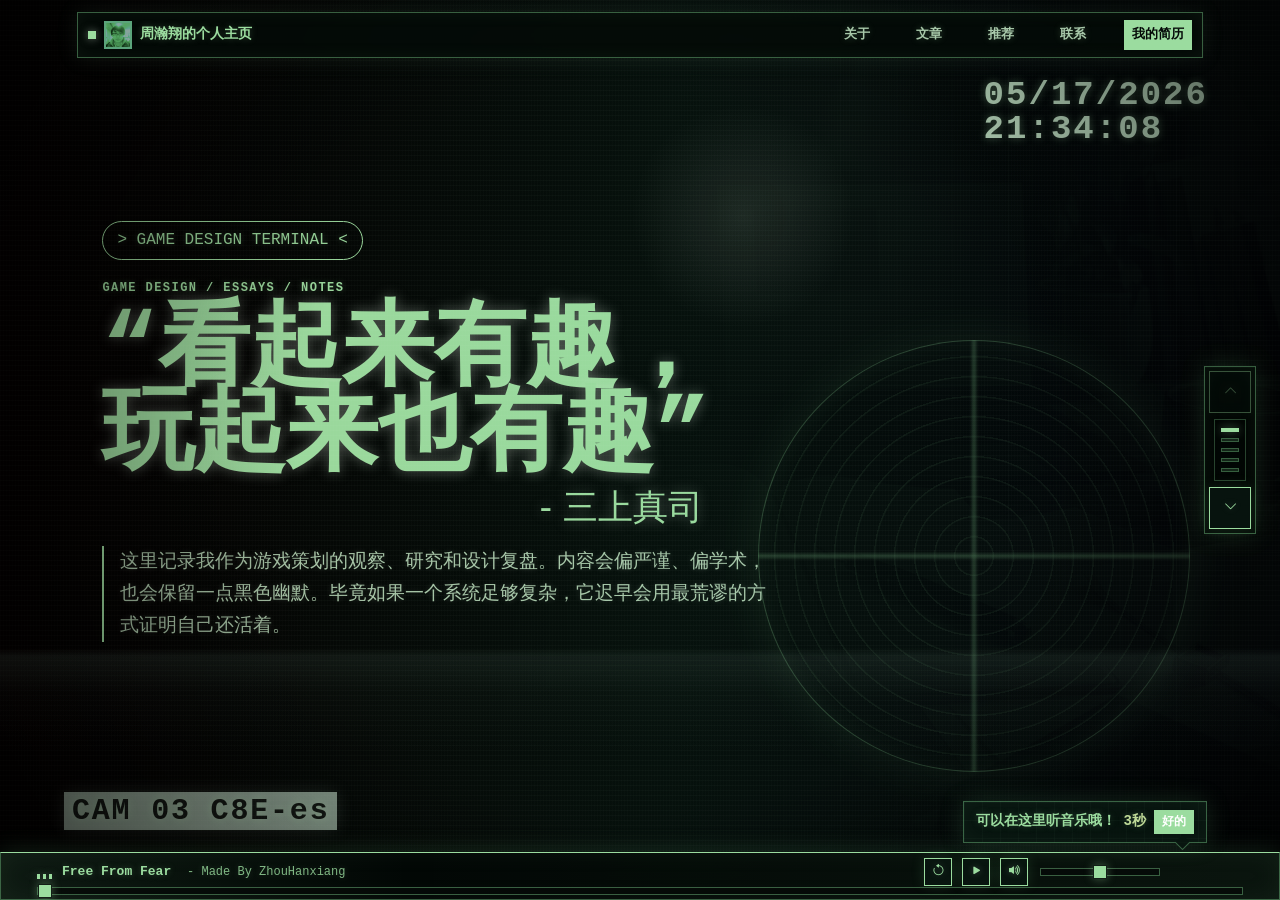
==== index.html @ 43363710 "me" ====
<!DOCTYPE html>
<html lang="zh-CN">
  <head>
    <meta charset="UTF-8" />
    <meta name="viewport" content="width=device-width, initial-scale=1.0" />
    <title>周瀚翔的个人主页</title>
    <meta
      name="description"
      content="周瀚翔的个人主页：游戏策划、游戏研究、设计笔记与文章归档。"
    />
    <link
      rel="icon"
      type="image/svg+xml"
      href="https://cdn.jsdelivr.net/npm/bootstrap-icons@1.11.3/icons/controller.svg"
    />
    <link
      rel="stylesheet"
      href="https://cdn.jsdelivr.net/npm/bootstrap-icons@1.11.3/font/bootstrap-icons.css"
    />
    <link rel="stylesheet" href="styles.css" />
  </head>
  <body>
    <div class="startup-screen" aria-hidden="true">
      <div class="startup-mark">
        <span>周瀚翔</span>
        <strong>Game Design / Essays / Notes</strong>
      </div>
    </div>

    <header class="site-header">
      <a class="brand" href="#top" aria-label="回到首页">
        <img class="brand-avatar" src="assets/myIcon.jpg" alt="周瀚翔头像占位图" />
        <span>周瀚翔的个人主页</span>
      </a>
      <nav class="nav-links" aria-label="主导航">
        <a href="#about">关于</a>
        <a href="#articles">文章</a>
        <a href="#links">推荐</a>
        <a href="#contact">联系</a>
        <a class="resume-link" href="resume.html">我的简历</a>
      </nav>
    </header>

    <main id="top">
      <section class="hero page-section is-active" aria-labelledby="hero-title" data-page-title="首页">
        <img
          class="hero-image"
          src="assets/hero-writing-desk.png"
          alt="一张摆放着笔记本、电脑、纸张和钢笔的写作书桌"
        />
        <div class="hero-overlay"></div>
        <div class="hero-content">
          <p class="eyebrow">Game Design / Essays / Notes</p>
          <h1 id="hero-title" class="hero-quote">
            <span>“看起来有趣，</span>
            <span>玩起来也有趣”</span>
            <span class="quote-author">- 三上真司</span>
          </h1>
          <p class="hero-copy">
            这里记录我作为游戏策划的观察、研究和设计复盘。内容会偏严谨、偏学术，
            也会保留一点黑色幽默。毕竟如果一个系统足够复杂，它迟早会用最荒谬的方式证明自己还活着。
          </p>
        </div>
      </section>

      <section class="about-section page-section" id="about" data-page-title="关于">
        <div class="about-copy">
          <p class="eyebrow">About</p>
          <h2>我的简介</h2>
          <p class="about-text">
            <i class="bi bi-map" aria-hidden="true"></i>
            我是一名专注箱庭与开放世界的关卡策划、玩法策划，长期关注空间结构、
            探索节奏、战斗遭遇和玩家行为之间的关系。我也擅长虚幻引擎中的蓝图编程、
            虚幻引擎工具开发，喜欢把设计想法尽快做成能跑、能测、最好还能及时暴露问题的原型。
          </p>
          <p class="about-text">
            <i class="bi bi-controller" aria-hidden="true"></i>
            我喜欢各类 3A 游戏，比如《生化危机》《辐射》《毁灭战士》《古墓丽影》等。
            它们分别以不同方式提醒我：一个好关卡既要经得起理性拆解，也要允许玩家在其中犯错、
            迷路、回头，然后突然意识到设计者早就在角落里等着他。
          </p>
        </div>
      </section>

      <section class="section-shell page-section" id="articles" data-page-title="文章">
        <div class="section-heading split">
          <div>
            <p class="eyebrow">Articles</p>
            <h2>文章</h2>
          </div>
        </div>

        <div class="article-grid" aria-live="polite">
          <p class="article-empty">正在读取 md 文件夹里的文章...</p>
        </div>
        <button class="show-more-articles" type="button" hidden>查看更多文章</button>

      </section>

      <section class="section-shell link-section page-section" id="links" data-page-title="推荐">
        <div class="section-heading">
          <p class="eyebrow">Curated</p>
          <h2>推荐文章与视频</h2>
        </div>
        <div class="resource-list">
          <a class="resource-row" href="#" target="_blank" rel="noopener noreferrer">
            <span class="resource-type">文章</span>
            <strong>这里放一篇值得反复阅读的设计文章</strong>
            <span>可以写一句你推荐它的原因，比如它如何解释关卡、系统或玩家行为。</span>
          </a>
          <a class="resource-row" href="#" target="_blank" rel="noopener noreferrer">
            <span class="resource-type">视频</span>
            <strong>这里放一个优秀的游戏设计视频</strong>
            <span>适合收集 GDC 演讲、开发者访谈、设计拆解或你觉得有启发的内容。</span>
          </a>
          <a class="resource-row" href="#" target="_blank" rel="noopener noreferrer">
            <span class="resource-type">资料</span>
            <strong>这里放一份工具、文档或研究资料</strong>
            <span>可以是虚幻引擎、关卡编辑、开放世界设计等方向的长期参考。</span>
          </a>
          <a class="resource-row" href="#" target="_blank" rel="noopener noreferrer">
            <span class="resource-type">文章</span>
            <strong>开放世界探索节奏案例</strong>
            <span>用于记录你觉得值得学习的开放世界、箱庭或区域设计拆解。</span>
          </a>
          <a class="resource-row" href="#" target="_blank" rel="noopener noreferrer">
            <span class="resource-type">视频</span>
            <strong>关卡遭遇设计参考</strong>
            <span>可以放战斗空间、敌人配置、路线引导等方向的视频资料。</span>
          </a>
          <a class="resource-row is-extra" href="#" target="_blank" rel="noopener noreferrer">
            <span class="resource-type">资料</span>
            <strong>虚幻引擎工具开发参考</strong>
            <span>适合放蓝图、编辑器工具、自动化流程相关的长期收藏。</span>
          </a>
        </div>
        <button class="show-more-resources" type="button">查看更多</button>
      </section>

      <section class="subscribe-section page-section" id="contact" data-page-title="联系">
        <div>
          <p class="eyebrow">Contact</p>
          <h2>联系方式</h2>
          <p>如果你想交流游戏策划、项目合作或文章里的某个问题，可以通过下面的方式联系我。</p>
        </div>
        <div class="contact-list" aria-label="联系方式">

          <div class="contact-item">
            <i class="bi bi-envelope" aria-hidden="true"></i>
            <span>邮箱</span>
            <strong>13241261355@163.com</strong>
            <button class="copy-button" type="button" data-copy="13241261355@163.com">复制</button>
          </div>
          <div class="contact-item">
            <i class="bi bi-wechat" aria-hidden="true"></i>
            <span>微信</span>
            <strong>zhx941116</strong>
            <button class="copy-button" type="button" data-copy="zhx941116">复制</button>
          </div>
          <div class="contact-item">
            <i class="bi bi-phone" aria-hidden="true"></i>
            <span>手机号</span>
            <strong>+86 13126576323</strong>
            <button class="copy-button" type="button" data-copy="+86 13126576323">复制</button>
          </div>
        </div>
      </section>
    </main>

    <div class="page-controls" aria-label="页面切换">
      <button class="page-button page-prev" type="button" aria-label="上一页">
        <i class="bi bi-chevron-up" aria-hidden="true"></i>
      </button>
      <div class="page-dots" aria-label="当前页面"></div>
      <button class="page-button page-next" type="button" aria-label="下一页">
        <i class="bi bi-chevron-down" aria-hidden="true"></i>
      </button>
    </div>

    <footer class="site-footer">
      <span>版权所有 © 2026 周瀚翔. All rights reserved.</span>
      <a href="#top">回到顶部</a>
    </footer>

    <div class="music-player" aria-label="背景音乐播放器">
      <div class="music-tip is-hidden">
        <span>可以在这里听音乐哦！</span>
        <span class="music-tip-countdown">3秒</span>
        <button class="music-tip-button" type="button">好的</button>
      </div>
      <audio class="bg-audio" src="assets/Free From Fear.wav" loop preload="auto"></audio>
      <span class="equalizer" aria-hidden="true">
        <span></span>
        <span></span>
        <span></span>
      </span>
      <span class="song-title">
        Free From Fear <span class="song-credit"> - Made By ZhouHanxiang</span>
      </span>
      <input
        class="music-progress"
        type="range"
        min="0"
        max="100"
        value="0"
        step="0.1"
        aria-label="播放进度"
      />
      <button class="music-button restart-button" type="button" aria-label="重新开始">
        <i class="bi bi-arrow-counterclockwise" aria-hidden="true"></i>
      </button>
      <button class="music-button play-toggle" type="button" aria-label="播放音乐">
        <i class="bi bi-play-fill" aria-hidden="true"></i>
      </button>
      <button class="music-button volume-toggle" type="button" aria-label="静音">
        <i class="bi bi-volume-up-fill" aria-hidden="true"></i>
      </button>
      <input
        class="volume-slider"
        type="range"
        min="0"
        max="60"
        value="30"
        aria-label="音量"
      />
    </div>

    <script src="script.js"></script>
  </body>
</html>
---- styles.css ----
﻿@import url("https://cdn.jsdelivr.net/npm/bootstrap-icons@1.11.3/font/bootstrap-icons.min.css");

:root {
  --ink: #17211f;
  --muted: #66706b;
  --paper: #fbfaf6;
  --panel: #ffffff;
  --line: #d9ded7;
  --accent: #0f6b63;
  --accent-strong: #094a44;
  --gold: #b7791f;
  --rose: #a64d62;
  --shadow: 0 24px 70px rgba(26, 35, 31, 0.14);
}

* {
  box-sizing: border-box;
}

html {
  scroll-behavior: smooth;
  height: 100%;
  overflow: hidden;
  overscroll-behavior: none;
  scrollbar-width: none;
}

body {
  --map-shift: 0px;
  min-height: 100%;
  margin: 0;
  padding-bottom: 0;
  color: var(--ink);
  background:
    linear-gradient(rgba(251, 250, 246, 0.64), rgba(251, 250, 246, 0.72)),
    url("assets/medieval-world-map-bg.png"),
    var(--paper);
  background-attachment: fixed;
  background-size: cover;
  background-position: center calc(var(--map-shift) * -0.16);
  font-family: Inter, "Segoe UI", "PingFang SC", "Microsoft YaHei", system-ui, sans-serif;
  line-height: 1.7;
  overflow: hidden;
  overscroll-behavior: none;
  scrollbar-width: none;
}

html::-webkit-scrollbar,
body::-webkit-scrollbar {
  display: none;
}

a {
  color: inherit;
  text-decoration: none;
}

.startup-screen {
  position: fixed;
  inset: 0;
  z-index: 100;
  display: grid;
  place-items: center;
  color: #f8f4e8;
  background:
    radial-gradient(circle at 50% 42%, rgba(243, 196, 109, 0.24), transparent 34%),
    linear-gradient(135deg, #17211f 0%, #0f6b63 58%, #a64d62 100%);
  pointer-events: auto;
  animation: startupReveal 1800ms ease forwards;
}

.startup-screen.is-finished {
  display: none;
}

.startup-mark {
  display: grid;
  gap: 8px;
  text-align: center;
  transform: translateY(8px);
  animation: startupMark 1500ms ease forwards;
}

.startup-mark span {
  font-family: "Noto Serif SC", "Songti SC", "SimSun", serif;
  font-size: clamp(34px, 7vw, 76px);
  font-weight: 800;
  line-height: 1;
}

.startup-mark strong {
  color: rgba(248, 244, 232, 0.78);
  font-size: 12px;
  letter-spacing: 0.12em;
  text-transform: uppercase;
}

@keyframes startupReveal {
  0%,
  72% {
    opacity: 1;
  }

  100% {
    opacity: 0;
    visibility: hidden;
    pointer-events: none;
  }
}

@keyframes startupMark {
  0% {
    opacity: 0;
    transform: translateY(14px) scale(0.98);
  }

  45%,
  78% {
    opacity: 1;
    transform: translateY(0) scale(1);
  }

  100% {
    opacity: 0;
    transform: translateY(-6px) scale(1.01);
  }
}

.site-header {
  position: fixed;
  top: 0;
  right: 0;
  left: 0;
  z-index: 10;
  display: flex;
  align-items: center;
  justify-content: space-between;
  gap: 18px;
  padding: 6px clamp(18px, 4vw, 56px);
  background: rgba(251, 250, 246, 0.88);
  border-bottom: 1px solid rgba(217, 222, 215, 0.72);
  backdrop-filter: blur(18px);
}

main {
  position: relative;
  height: 100vh;
  height: 100svh;
  overflow: hidden;
}

.brand,
.nav-links,
.hero-actions,
.article-meta,
.input-row,
.site-footer {
  display: flex;
  align-items: center;
}

.brand {
  gap: 8px;
  font-weight: 800;
  letter-spacing: 0;
  font-size: 14px;
}

.brand-avatar {
  width: 28px;
  height: 28px;
  object-fit: cover;
  background: var(--ink);
  border-radius: 8px;
  border: 2px solid rgba(15, 107, 99, 0.18);
}

.nav-links {
  gap: clamp(14px, 3vw, 30px);
  color: var(--muted);
  font-size: 13px;
  font-weight: 600;
}

.nav-links a:hover {
  color: var(--accent);
}

.nav-links a.is-active {
  color: var(--accent-strong);
}

.nav-links .resume-link {
  color: var(--accent-strong);
  font-weight: 900;
}

.nav-links .resume-link:hover {
  color: var(--rose);
}

.hero {
  position: relative;
  display: grid;
  align-items: center;
  overflow: hidden;
}

.page-section {
  position: absolute;
  inset: 0;
  height: 100vh;
  height: 100svh;
  max-height: 100vh;
  max-height: 100svh;
  overflow: hidden;
  opacity: 0;
  pointer-events: none;
  transform: translateY(24px) scale(0.985);
  transition:
    opacity 360ms ease,
    transform 360ms ease;
}

.page-section.is-active {
  opacity: 1;
  pointer-events: auto;
  transform: translateY(0) scale(1);
}

.hero-image,
.hero-overlay {
  position: absolute;
  inset: 0;
}

.hero-image {
  width: 100%;
  height: 100%;
  object-fit: cover;
}

.hero-overlay {
  background:
    linear-gradient(90deg, rgba(11, 20, 18, 0.82) 0%, rgba(11, 20, 18, 0.58) 37%, rgba(11, 20, 18, 0.12) 72%),
    linear-gradient(180deg, rgba(11, 20, 18, 0.2), rgba(11, 20, 18, 0.32));
}

.hero-content {
  position: relative;
  z-index: 1;
  width: min(720px, calc(100% - 36px));
  margin-left: clamp(18px, 7vw, 96px);
  padding: 64px 0 76px;
  color: #fff;
}

.eyebrow {
  margin: 0 0 12px;
  color: var(--gold);
  font-size: 12px;
  font-weight: 800;
  letter-spacing: 0.08em;
  text-transform: uppercase;
}

.hero .eyebrow {
  color: #f3c46d;
}

h1,
h2,
h3,
p {
  margin-top: 0;
}

h1,
h2,
h3 {
  line-height: 1.18;
  letter-spacing: 0;
}

h1 {
  width: fit-content;
  max-width: 680px;
  margin-bottom: 22px;
  font-family: "Noto Serif SC", "Songti SC", "SimSun", serif;
  font-size: clamp(38px, 6vw, 78px);
  font-weight: 700;
}

.hero-quote span {
  display: block;
}

.hero-quote .quote-author {
  margin-top: 12px;
  padding-right: 0.18em;
  font-family: Inter, "Segoe UI", "PingFang SC", "Microsoft YaHei", system-ui, sans-serif;
  font-size: 0.38em;
  font-weight: 400;
  text-align: right;
}

h2 {
  margin-bottom: 0;
  font-family: "Noto Serif SC", "Songti SC", "SimSun", serif;
  font-size: clamp(28px, 4vw, 46px);
}

h3 {
  margin-bottom: 12px;
  font-size: 24px;
}

.hero-copy {
  max-width: 620px;
  margin-bottom: 30px;
  color: rgba(255, 255, 255, 0.86);
  font-size: clamp(16px, 2vw, 19px);
}

.hero-actions {
  flex-wrap: wrap;
  gap: 12px;
}

.button {
  display: inline-flex;
  align-items: center;
  justify-content: center;
  min-height: 46px;
  padding: 0 18px;
  border: 1px solid transparent;
  border-radius: 8px;
  font-weight: 800;
  cursor: pointer;
}

.button.primary {
  color: #fff;
  background: var(--accent);
}

.button.primary:hover {
  background: var(--accent-strong);
}

.button.ghost {
  color: #fff;
  border-color: rgba(255, 255, 255, 0.44);
  background: rgba(255, 255, 255, 0.1);
}

.intro-band {
  display: grid;
  grid-template-columns: repeat(3, 1fr);
  gap: 1px;
  background: var(--line);
  border-top: 1px solid var(--line);
  border-bottom: 1px solid var(--line);
}

.stat {
  padding: 28px clamp(18px, 4vw, 56px);
  background: #f4f1e9;
}

.stat strong {
  display: block;
  color: var(--accent-strong);
  font-size: clamp(28px, 4vw, 42px);
  line-height: 1;
}

.stat span {
  color: var(--muted);
  font-weight: 600;
}

.section-shell,
.about-section,
.subscribe-section {
  width: min(1160px, calc(100% - 36px));
  margin: 0 auto;
  padding: 72px 0 88px;
}

.section-heading {
  margin-bottom: 18px;
}

.section-heading.split {
  display: flex;
  align-items: end;
  justify-content: space-between;
  gap: 22px;
}

.featured-article {
  background: var(--panel);
  border: 1px solid var(--line);
  border-radius: 8px;
  box-shadow: var(--shadow);
}

.featured-article {
  display: grid;
  grid-template-columns: 1fr auto;
  gap: 32px;
  align-items: end;
  padding: clamp(26px, 5vw, 48px);
}

.featured-article p,
.article-card p,
.about-copy p,
.subscribe-section p,
.note-list p {
  color: var(--muted);
}

.article-tag {
  display: inline-block;
  margin-bottom: 14px;
  color: var(--rose);
  font-size: 13px;
  font-weight: 800;
}

.text-link {
  color: var(--accent);
  font-weight: 800;
  white-space: nowrap;
}

.article-grid {
  display: grid;
  grid-template-columns: repeat(2, minmax(0, 1fr));
  gap: 12px;
}

.article-card {
  width: 100%;
  color: inherit;
  font: inherit;
  text-align: left;
  opacity: 0;
  min-height: 0;
  display: flex;
  flex-direction: column;
  padding: 14px 16px;
  background: rgba(255, 255, 255, 0.84);
  border: 1px solid var(--line);
  border-radius: 8px;
  cursor: pointer;
  transform: translateY(18px);
  transition:
    opacity 520ms ease,
    transform 520ms ease,
    box-shadow 180ms ease,
    border-color 180ms ease;
}

.article-card.is-visible {
  opacity: 1;
  transform: translateY(0);
}

.article-card:hover {
  transform: translateY(-2px);
  border-color: rgba(183, 121, 31, 0.62);
  box-shadow: 0 12px 28px rgba(26, 35, 31, 0.1);
}

.article-card.is-active {
  border-color: var(--accent);
  box-shadow: 0 12px 30px rgba(15, 107, 99, 0.14);
}

.article-card.is-hidden {
  display: none;
}

.article-card.is-collapsed {
  display: none;
}

.article-card h3 {
  margin-bottom: 6px;
  font-size: 19px;
}

.article-card p {
  margin-bottom: 0;
  font-size: 15px;
  line-height: 1.55;
  overflow: hidden;
  display: -webkit-box;
  -webkit-box-orient: vertical;
  -webkit-line-clamp: 2;
}

.article-card .article-tag {
  margin-bottom: 6px;
}

.article-empty {
  margin: 0;
  color: var(--muted);
  font-weight: 700;
}

.nav-links::-webkit-scrollbar {
  display: none;
}

.show-more-articles {
  display: block;
  min-height: 38px;
  margin: 14px 0 0 auto;
  padding: 0 14px;
  color: #fff;
  background: var(--ink);
  border: 0;
  border-radius: 8px;
  font: inherit;
  font-size: 14px;
  font-weight: 800;
  cursor: pointer;
}

.show-more-articles:hover {
  background: var(--accent-strong);
}

.show-more-articles[hidden] {
  display: none;
}

.markdown-body {
  max-width: 820px;
}

.markdown-body h2,
.markdown-body h3,
.markdown-body h4 {
  margin: 24px 0 10px;
  font-family: "Noto Serif SC", "Songti SC", "SimSun", serif;
}

.markdown-body h2:first-child,
.markdown-body h3:first-child,
.markdown-body h4:first-child {
  margin-top: 0;
}

.markdown-body p,
.markdown-body li {
  color: var(--muted);
  font-size: 16px;
}

.markdown-body ul {
  margin: 0 0 14px;
  padding-left: 1.2em;
}

.link-section {
  padding-top: 72px;
}

.resource-list {
  display: grid;
  border-top: 1px solid rgba(23, 33, 31, 0.16);
}

.resource-row {
  display: grid;
  grid-template-columns: 76px minmax(180px, 0.8fr) minmax(0, 1.2fr);
  gap: 16px;
  align-items: center;
  min-height: 54px;
  padding: 10px 0;
  background: transparent;
  border-bottom: 1px solid rgba(23, 33, 31, 0.16);
  transition: background 180ms ease, transform 180ms ease;
}

.resource-row:last-child {
  border-bottom: 0;
}

.resource-row:hover {
  background: rgba(255, 255, 255, 0.24);
  transform: translateX(4px);
}

.resource-row.is-extra {
  display: none;
}

.resource-list.is-expanded .resource-row.is-extra {
  display: grid;
}

.resource-type {
  color: var(--accent);
  font-size: 13px;
  font-weight: 900;
}

.resource-row strong {
  color: var(--ink);
}

.resource-row span:last-child {
  color: var(--muted);
}

.show-more-resources {
  display: block;
  min-height: 40px;
  margin: 16px 0 0 auto;
  padding: 0 16px;
  color: #fff;
  background: var(--ink);
  border: 0;
  border-radius: 8px;
  font: inherit;
  font-weight: 800;
  cursor: pointer;
}

.show-more-resources:hover {
  background: var(--accent-strong);
}

.article-meta {
  justify-content: space-between;
  gap: 12px;
  margin-top: auto;
  color: #7d837f;
  font-size: 13px;
  font-weight: 700;
}

.notes-section {
  padding-top: 28px;
}

.note-list {
  display: grid;
  gap: 0;
  border-top: 1px solid var(--line);
}

.note-list p {
  margin: 0;
  padding: 22px 0;
  border-bottom: 1px solid var(--line);
  font-family: "Noto Serif SC", "Songti SC", "SimSun", serif;
  font-size: clamp(19px, 2vw, 24px);
}

.about-section {
  position: relative;
  display: block;
  padding-bottom: 96px;
}

.about-copy p {
  font-size: 17px;
}

.about-text {
  display: block;
}

.about-text i {
  display: block;
  margin-bottom: 8px;
  color: var(--accent);
  font-size: 20px;
  line-height: 1;
}

.subscribe-section {
  display: grid;
  grid-template-columns: 1fr 1fr;
  gap: 42px;
  align-items: center;
  padding: clamp(26px, 5vw, 46px);
}

.contact-list {
  display: grid;
  gap: 12px;
}

.contact-item {
  display: grid;
  grid-template-columns: 24px 72px 1fr auto;
  gap: 12px;
  align-items: center;
  min-height: 52px;
  padding: 0 16px;
  background: #f8f8f4;
  border: 1px solid var(--line);
  border-radius: 8px;
}

.contact-item i {
  color: var(--accent);
  font-size: 18px;
  line-height: 1;
}

.contact-item span {
  color: var(--muted);
  font-size: 14px;
  font-weight: 800;
}

.contact-item strong {
  color: var(--ink);
  font-size: 16px;
  overflow-wrap: anywhere;
}

.copy-button {
  min-height: 34px;
  padding: 0 12px;
  color: var(--accent-strong);
  background: #ffffff;
  border: 1px solid var(--line);
  border-radius: 8px;
  font: inherit;
  font-size: 14px;
  font-weight: 800;
  cursor: pointer;
}

.copy-button:hover {
  color: #ffffff;
  background: var(--accent);
  border-color: var(--accent);
}

.site-footer {
  display: none;
  justify-content: space-between;
  width: min(1160px, calc(100% - 36px));
  margin: 0 auto;
  padding: 28px 0 40px;
  color: var(--muted);
  border-top: 1px solid var(--line);
  font-size: 14px;
  font-weight: 700;
}

.page-controls {
  position: fixed;
  top: 50%;
  right: 18px;
  z-index: 30;
  display: grid;
  gap: 10px;
  justify-items: center;
  transform: translateY(-50%);
}

.page-button {
  display: grid;
  width: 42px;
  height: 42px;
  place-items: center;
  color: #f8f4e8;
  background: rgba(23, 33, 31, 0.86);
  border: 1px solid rgba(243, 196, 109, 0.38);
  border-radius: 8px;
  box-shadow: 0 12px 28px rgba(23, 33, 31, 0.18);
  cursor: pointer;
  backdrop-filter: blur(14px);
}

.page-button:hover:not(:disabled) {
  color: var(--ink);
  background: #f3c46d;
  border-color: #f3c46d;
}

.page-button:disabled {
  opacity: 0.35;
  cursor: default;
}

.page-dots {
  display: grid;
  gap: 8px;
  padding: 8px;
  background: rgba(251, 250, 246, 0.76);
  border: 1px solid rgba(217, 222, 215, 0.72);
  border-radius: 8px;
  backdrop-filter: blur(14px);
}

.page-dot {
  width: 10px;
  height: 10px;
  padding: 0;
  background: rgba(23, 33, 31, 0.26);
  border: 0;
  border-radius: 999px;
  cursor: pointer;
}

.page-dot.is-active {
  background: var(--accent);
}

.music-player {
  position: fixed;
  right: 0;
  bottom: 0;
  left: 0;
  z-index: 20;
  display: grid;
  grid-template-columns: auto minmax(0, 1fr) auto auto auto minmax(120px, 16vw);
  grid-template-rows: auto 4px;
  column-gap: 10px;
  row-gap: 3px;
  align-items: center;
  width: 100%;
  padding: 5px clamp(12px, 3vw, 36px) 6px;
  color: #f8f4e8;
  background: rgba(23, 33, 31, 0.88);
  border-top: 1px solid rgba(243, 196, 109, 0.38);
  box-shadow: 0 14px 40px rgba(23, 33, 31, 0.24);
  backdrop-filter: blur(14px);
}

.music-player > :not(.music-tip):not(.bg-audio):not(.music-progress) {
  grid-row: 1;
}

.bg-audio {
  display: none;
}

.music-tip {
  position: absolute;
  right: 72px;
  bottom: calc(100% + 10px);
  display: flex;
  align-items: center;
  gap: 8px;
  padding: 8px 12px;
  color: var(--ink);
  background: #f8f4e8;
  border: 1px solid rgba(243, 196, 109, 0.72);
  border-radius: 8px;
  box-shadow: 0 10px 28px rgba(23, 33, 31, 0.18);
  font-size: 14px;
  font-weight: 800;
  line-height: 1.4;
  opacity: 1;
  pointer-events: auto;
  white-space: nowrap;
  transform: translateY(0);
  transition:
    opacity 220ms ease,
    transform 220ms ease;
}

.music-tip::after {
  position: absolute;
  right: 18px;
  bottom: -6px;
  width: 10px;
  height: 10px;
  background: #f8f4e8;
  border-right: 1px solid rgba(243, 196, 109, 0.72);
  border-bottom: 1px solid rgba(243, 196, 109, 0.72);
  content: "";
  transform: rotate(45deg);
}

.music-tip.is-hidden {
  opacity: 0;
  pointer-events: none;
  transform: translateY(6px);
}

.music-tip-countdown {
  color: var(--gold);
  font-weight: 900;
}

.music-tip-button {
  min-height: 24px;
  padding: 0 8px;
  color: #fff;
  background: var(--accent);
  border: 0;
  border-radius: 6px;
  font: inherit;
  font-size: 12px;
  font-weight: 900;
  cursor: pointer;
}

.music-tip-button:hover {
  background: var(--accent-strong);
}

.equalizer {
  display: inline-grid;
  grid-template-columns: repeat(3, 3px);
  gap: 3px;
  align-items: end;
  height: 14px;
}

.equalizer span {
  width: 3px;
  height: 5px;
  background: #f3c46d;
  border-radius: 999px;
  animation: equalizerPulse 900ms ease-in-out infinite;
  animation-play-state: paused;
}

.music-player.is-playing .equalizer span {
  animation-play-state: running;
}

.equalizer span:nth-child(2) {
  animation-delay: 140ms;
}

.equalizer span:nth-child(3) {
  animation-delay: 280ms;
}

@keyframes equalizerPulse {
  0%,
  100% {
    height: 5px;
  }

  50% {
    height: 14px;
  }
}

.volume-slider,
.music-progress {
  accent-color: #f3c46d;
  cursor: pointer;
}

.volume-slider {
  width: 120px;
}

.music-progress {
  grid-column: 1 / -1;
  grid-row: 2;
  width: 100%;
  height: 12px;
  margin: -4px 0;
}

.song-title {
  min-width: 0;
  overflow: hidden;
  font-size: 13px;
  font-weight: 800;
  text-overflow: ellipsis;
  white-space: nowrap;
}

.song-credit {
  margin-left: 8px;
  font-size: 12px;
  font-weight: 400;
  opacity: 0.82;
}

.music-button {
  display: grid;
  width: 28px;
  height: 28px;
  place-items: center;
  color: #f8f4e8;
  background: rgba(255, 255, 255, 0.08);
  border: 1px solid rgba(255, 255, 255, 0.22);
  border-radius: 8px;
  cursor: pointer;
}

.music-button:hover {
  color: var(--ink);
  background: #f3c46d;
  border-color: #f3c46d;
}

@media (max-width: 920px) {
  .article-grid {
    grid-template-columns: repeat(2, minmax(0, 1fr));
  }

  .resource-row {
    grid-template-columns: 1fr;
    gap: 6px;
  }

  .about-section,
  .subscribe-section {
    grid-template-columns: 1fr;
  }
}

@media (max-width: 680px) {
  .site-header {
    position: fixed;
    align-items: flex-start;
    flex-direction: column;
    gap: 12px;
    padding: 12px 18px;
  }

  .nav-links {
    width: 100%;
    justify-content: space-between;
    overflow-x: auto;
  }

  .hero {
    min-height: 100vh;
  }

  .hero-overlay {
    background: linear-gradient(180deg, rgba(11, 20, 18, 0.82), rgba(11, 20, 18, 0.5));
  }

  .intro-band,
  .article-grid {
    grid-template-columns: 1fr;
  }

  .section-heading.split,
  .featured-article {
    align-items: stretch;
    grid-template-columns: 1fr;
    flex-direction: column;
  }

  .section-shell,
  .about-section,
  .subscribe-section {
    padding: 104px 0 82px;
  }

  .subscribe-section {
    padding: 104px 26px 82px;
  }

  .page-controls {
    top: auto;
    right: 50%;
    bottom: 82px;
    grid-template-columns: auto auto auto;
    align-items: center;
    transform: translateX(50%);
  }

  .page-dots {
    grid-auto-flow: column;
  }

  .music-player {
    bottom: 0;
    grid-template-columns: auto minmax(0, 1fr) auto auto auto;
    grid-template-rows: auto auto 4px;
  }

  .music-tip {
    right: 16px;
    max-width: calc(100vw - 64px);
    white-space: normal;
  }

  .music-progress {
    grid-column: 1 / -1;
    grid-row: 3;
  }

  .volume-slider {
    grid-column: 1 / -1;
    grid-row: 2;
    width: 100%;
  }

  .contact-item {
    grid-template-columns: 24px 1fr;
  }

  .contact-item span {
    grid-column: 2;
  }

  .contact-item strong {
    grid-column: 2;
  }

  .copy-button {
    grid-column: 2;
    justify-self: start;
  }
}

/* Terminal green redesign */

:root {
  --ink: #d8f5d7;
  --muted: #8fbc9b;
  --paper: #050a08;
  --panel: rgba(10, 36, 22, 0.74);
  --line: rgba(118, 196, 133, 0.46);
  --accent: #9bdc9f;
  --accent-strong: #c2f0bf;
  --gold: #bed997;
  --rose: #86c9a3;
  --terminal-font: "VT323", "Lucida Console", "Cascadia Mono", "Courier New", "Microsoft YaHei", monospace;
  --shadow: 0 0 24px rgba(118, 196, 133, 0.18);
}

html,
body {
  --tape-drift: 0px;
  color: var(--ink);
  background:
    radial-gradient(circle at 62% 22%, rgba(168, 226, 174, 0.17), transparent 18%),
    radial-gradient(circle at 24% 82%, rgba(58, 148, 91, 0.18), transparent 32%),
    linear-gradient(rgba(118, 196, 133, 0.03) 1px, transparent 1px),
    linear-gradient(90deg, rgba(118, 196, 133, 0.026) 1px, transparent 1px),
    #050a08;
  background-size: auto, auto, 24px 24px, 24px 24px, auto;
  font-family: var(--terminal-font);
  text-shadow: 0 0 7px rgba(170, 232, 174, 0.26);
}

body *,
button,
input {
  font-family: var(--terminal-font);
}

body::before,
body::after {
  position: fixed;
  inset: 0;
  z-index: 2;
  pointer-events: none;
  content: "";
}

body::before {
  background:
    repeating-linear-gradient(
      180deg,
      rgba(205, 232, 205, 0.045) 0,
      rgba(205, 232, 205, 0.045) 1px,
      transparent 1px,
      transparent 5px
    ),
    repeating-linear-gradient(
      90deg,
      rgba(255, 255, 255, 0.018) 0,
      rgba(255, 255, 255, 0.018) 1px,
      transparent 1px,
      transparent 3px
    );
  mix-blend-mode: screen;
  opacity: 0.54;
  transform: translateX(var(--tape-drift));
  animation: tapeJitter 260ms steps(2, end) infinite;
}

body::after {
  background:
    linear-gradient(180deg, transparent 0 72%, rgba(156, 202, 178, 0.08) 73%, rgba(156, 202, 178, 0.02) 77%, transparent 84%),
    radial-gradient(circle at 58% 24%, rgba(218, 238, 219, 0.1), transparent 11%),
    radial-gradient(circle at center, transparent 44%, rgba(0, 0, 0, 0.66) 100%),
    linear-gradient(90deg, rgba(255, 0, 0, 0.018), rgba(132, 169, 148, 0.025), rgba(0, 0, 255, 0.018));
  opacity: 0.94;
}

body > main::before,
body > main::after {
  position: fixed;
  z-index: 46;
  color: rgba(214, 250, 215, 0.9);
  font-family: var(--terminal-font);
  font-weight: 800;
  letter-spacing: 0.06em;
  line-height: 1;
  pointer-events: none;
  text-shadow: 0 0 8px rgba(181, 246, 184, 0.38);
}

body > main::before {
  top: 78px;
  right: clamp(22px, 6vw, 72px);
  font-size: clamp(18px, 3vw, 34px);
  white-space: pre;
  content: "05/17/2026\A 21:34:08";
}

body > main::after {
  left: clamp(22px, 5vw, 68px);
  bottom: 70px;
  padding: 4px 8px;
  color: rgba(5, 10, 8, 0.92);
  background: rgba(184, 210, 190, 0.74);
  box-shadow: 0 0 18px rgba(184, 210, 190, 0.16);
  font-size: clamp(16px, 2.6vw, 30px);
  content: "CAM 03  C8E-es";
}

@keyframes tapeJitter {
  0% {
    --tape-drift: 0px;
    opacity: 0.48;
  }

  50% {
    --tape-drift: 1px;
    opacity: 0.62;
  }

  100% {
    --tape-drift: -1px;
    opacity: 0.52;
  }
}

.startup-screen {
  color: var(--accent);
  background:
    repeating-linear-gradient(0deg, rgba(174, 205, 184, 0.06), rgba(174, 205, 184, 0.06) 1px, transparent 1px, transparent 7px),
    #000;
}

.startup-mark span,
.startup-mark strong {
  font-family: var(--terminal-font);
  text-shadow: 0 0 16px rgba(184, 210, 190, 0.52);
}

.site-header {
  z-index: 40;
  margin: 12px clamp(12px, 3vw, 44px) 0;
  right: clamp(12px, 3vw, 44px);
  left: clamp(12px, 3vw, 44px);
  padding: 7px 10px;
  color: var(--accent);
  background: rgba(4, 11, 8, 0.86);
  border: 1px solid var(--line);
  box-shadow: 0 0 22px rgba(122, 164, 132, 0.12), inset 0 0 18px rgba(122, 164, 132, 0.07);
  backdrop-filter: blur(8px);
}

.brand {
  color: var(--accent);
  text-transform: uppercase;
}

.brand::before {
  width: 8px;
  height: 8px;
  background: var(--accent);
  box-shadow: 0 0 8px rgba(216, 234, 216, 0.5);
  content: "";
}

.brand-avatar {
  filter: grayscale(1) sepia(1) hue-rotate(78deg) saturate(1.8) brightness(0.62) contrast(1.2);
  border-color: var(--accent);
  border-radius: 0;
}

.nav-links {
  color: rgba(215, 255, 217, 0.76);
  text-transform: uppercase;
}

.nav-links a {
  padding: 3px 7px;
  border: 1px solid transparent;
}

.nav-links a:hover,
.nav-links a.is-active,
.nav-links .resume-link {
  color: #050a08;
  background: var(--accent);
  border-color: var(--accent);
  text-shadow: none;
}

main {
  isolation: isolate;
}

.page-section {
  padding-inline: clamp(18px, 4vw, 56px);
}

.hero-image {
  opacity: 0.11;
  filter: grayscale(1) contrast(1.55) brightness(0.34) sepia(1) hue-rotate(80deg) saturate(1.6);
}

.hero-overlay {
  background:
    linear-gradient(90deg, rgba(0, 0, 0, 0.96) 0%, rgba(5, 15, 11, 0.9) 54%, rgba(0, 0, 0, 0.5) 100%),
    repeating-linear-gradient(90deg, rgba(174, 205, 184, 0.035) 0 1px, transparent 1px 56px);
}

.hero::after {
  position: absolute;
  right: clamp(22px, 7vw, 120px);
  bottom: clamp(90px, 10vw, 150px);
  width: min(42vw, 430px);
  aspect-ratio: 1;
  border: 1px solid rgba(142, 218, 151, 0.56);
  border-radius: 50%;
  background:
    repeating-radial-gradient(circle, transparent 0 18px, rgba(142, 218, 151, 0.14) 19px 20px),
    linear-gradient(90deg, transparent 49%, rgba(142, 218, 151, 0.46) 50%, transparent 51%),
    linear-gradient(0deg, transparent 49%, rgba(142, 218, 151, 0.46) 50%, transparent 51%);
  box-shadow: 0 0 48px rgba(118, 196, 133, 0.21), inset 0 0 30px rgba(118, 196, 133, 0.13);
  content: "";
  opacity: 0.48;
}

.hero-content,
.about-copy,
.section-shell,
.subscribe-section {
  position: relative;
  z-index: 3;
}

.page-section {
  position: absolute;
  inset: 0;
}

.page-section.is-active {
  z-index: 3;
}

.hero-content {
  width: min(760px, calc(100% - 36px));
  margin-left: clamp(0px, 4vw, 56px);
  padding: clamp(72px, 9vh, 92px) 0 88px;
}

.hero-content::before {
  display: inline-block;
  margin-bottom: 18px;
  padding: 5px 14px;
  color: var(--accent);
  border: 1px solid var(--accent);
  border-radius: 999px;
  content: "> GAME DESIGN TERMINAL <";
}

.eyebrow,
.hero .eyebrow {
  color: var(--accent);
  letter-spacing: 0.12em;
}

h1,
h2,
h3 {
  color: var(--accent);
  font-family: var(--terminal-font);
  font-weight: 800;
  text-transform: uppercase;
  text-shadow: 0 0 14px rgba(216, 234, 216, 0.36);
}

h1 {
  max-width: 820px;
  font-size: clamp(44px, 8vw, 92px);
  line-height: 0.92;
  filter: blur(0.2px);
}

h2 {
  font-size: clamp(34px, 6vw, 72px);
  line-height: 0.96;
}

h2::before {
  color: var(--accent-strong);
  content: ">>> ";
}

.hero-copy,
.about-copy p,
.subscribe-section p,
.article-card p,
.resource-row span:last-child,
.markdown-body p,
.markdown-body li {
  color: rgba(215, 255, 217, 0.76);
  text-shadow: 0 0 6px rgba(216, 234, 216, 0.18);
}

.hero-copy {
  max-width: 680px;
  padding-left: 16px;
  border-left: 2px solid var(--accent);
}

.section-shell,
.about-section,
.subscribe-section {
  width: min(1180px, calc(100% - 36px));
  padding-top: 92px;
}

.about-copy,
.subscribe-section,
.article-card,
.resource-row,
.contact-item,
.page-dots,
.music-player,
.music-tip {
  background:
    linear-gradient(rgba(118, 196, 133, 0.034) 1px, transparent 1px),
    linear-gradient(90deg, rgba(118, 196, 133, 0.034) 1px, transparent 1px),
    rgba(8, 22, 16, 0.82);
  background-size: 18px 18px;
  border: 1px solid var(--line);
  border-radius: 0;
  box-shadow: var(--shadow), inset 0 0 24px rgba(122, 164, 132, 0.07);
}

.about-copy {
  display: grid;
  gap: 18px;
  max-width: 980px;
  padding: clamp(22px, 4vw, 44px);
}

.about-text {
  margin: 0;
  padding: 18px;
  background: rgba(118, 196, 133, 0.06);
  border: 1px solid rgba(118, 196, 133, 0.22);
}

.about-text i {
  display: inline-grid;
  width: 30px;
  height: 30px;
  margin: 0 10px 0 0;
  place-items: center;
  color: #050a08;
  background: var(--accent);
  text-shadow: none;
}

.article-grid {
  gap: 14px;
}

.article-card {
  position: relative;
  min-height: 160px;
  padding: 18px 18px 20px;
  color: var(--ink);
}

.article-card::before {
  display: block;
  margin-bottom: 12px;
  color: rgba(198, 220, 200, 0.62);
  font-size: 12px;
  content: "window://archive.node";
}

.article-card:hover,
.article-card.is-active {
  transform: translateY(-3px);
  border-color: var(--accent);
  box-shadow: 0 0 26px rgba(118, 196, 133, 0.28), inset 0 0 24px rgba(118, 196, 133, 0.1);
}

.article-tag,
.resource-type {
  color: var(--rose);
}

.article-card h3 {
  color: var(--accent);
  font-size: 24px;
}

.show-more-articles,
.show-more-resources,
.copy-button,
.music-button,
.page-button {
  color: var(--accent);
  background: rgba(8, 22, 16, 0.9);
  border: 1px solid var(--accent);
  border-radius: 0;
  box-shadow: 0 0 14px rgba(118, 196, 133, 0.16);
  text-shadow: 0 0 7px rgba(216, 234, 216, 0.25);
}

.show-more-articles:hover,
.show-more-resources:hover,
.copy-button:hover,
.music-button:hover,
.page-button:hover:not(:disabled) {
  color: #050a08;
  background: var(--accent);
  border-color: var(--accent);
  text-shadow: none;
}

.resource-list {
  border-top-color: var(--line);
}

.resource-row {
  margin-bottom: 10px;
  padding: 16px;
  border-bottom: 1px solid var(--line);
}

.resource-row:hover {
  background-color: rgba(118, 196, 133, 0.1);
  transform: translateX(6px);
}

.resource-row strong,
.contact-item strong {
  color: var(--accent-strong);
}

.subscribe-section {
  padding: clamp(28px, 5vw, 58px);
}

.contact-list {
  gap: 14px;
}

.contact-item {
  min-height: 62px;
  color: var(--ink);
}

.contact-item i,
.contact-item span {
  color: var(--accent);
}

.page-controls {
  z-index: 45;
  right: 24px;
  gap: 6px;
  padding: 4px;
  background:
    linear-gradient(rgba(118, 196, 133, 0.032) 1px, transparent 1px),
    rgba(3, 8, 6, 0.82);
  border: 1px solid var(--line);
  box-shadow: var(--shadow), inset 0 0 18px rgba(118, 196, 133, 0.08);
}

.page-controls,
.page-button,
.page-dots,
.page-dot {
  border-radius: 0;
}

.page-dots {
  gap: 6px;
  padding: 8px 6px;
  background: transparent;
  border: 1px solid rgba(118, 196, 133, 0.32);
  box-shadow: none;
}

.page-dot {
  width: 18px;
  height: 4px;
  background: rgba(118, 196, 133, 0.16);
  border: 1px solid rgba(118, 196, 133, 0.36);
  border-radius: 0;
}

.page-dot.is-active {
  background: var(--accent);
  border-color: var(--accent);
  box-shadow: 0 0 10px rgba(181, 246, 184, 0.4);
}

.music-player {
  z-index: 50;
  color: var(--accent);
  background:
    linear-gradient(90deg, rgba(118, 196, 133, 0.1), transparent 32%, rgba(118, 196, 133, 0.07)),
    rgba(3, 8, 6, 0.94);
  border-top-color: var(--accent);
}

.music-player,
.music-player *,
.music-tip,
.music-tip-button,
.music-button,
.volume-slider,
.music-progress {
  border-radius: 0;
}

.equalizer span {
  background: var(--accent);
  border-radius: 0;
  box-shadow: 0 0 8px rgba(216, 234, 216, 0.34);
}

.volume-slider,
.music-progress {
  accent-color: var(--accent);
  appearance: none;
  height: 8px;
  background: rgba(5, 10, 8, 0.86);
  border: 1px solid rgba(118, 196, 133, 0.46);
  cursor: pointer;
}

.volume-slider::-webkit-slider-runnable-track,
.music-progress::-webkit-slider-runnable-track {
  height: 6px;
  background: transparent;
}

.volume-slider::-webkit-slider-thumb,
.music-progress::-webkit-slider-thumb {
  appearance: none;
  width: 14px;
  height: 14px;
  margin-top: -4px;
  background: var(--accent);
  border: 1px solid rgba(5, 10, 8, 0.9);
  border-radius: 0;
  box-shadow: 0 0 10px rgba(181, 246, 184, 0.34);
}

.volume-slider::-moz-range-track,
.music-progress::-moz-range-track {
  height: 6px;
  background: transparent;
  border: 0;
}

.volume-slider::-moz-range-thumb,
.music-progress::-moz-range-thumb {
  width: 14px;
  height: 14px;
  background: var(--accent);
  border: 1px solid rgba(5, 10, 8, 0.9);
  border-radius: 0;
  box-shadow: 0 0 10px rgba(181, 246, 184, 0.34);
}

.music-tip {
  color: var(--accent);
}

.music-tip::after {
  background: rgba(8, 22, 16, 0.96);
  border-color: var(--line);
}

@media (max-width: 680px) {
  .site-header {
    left: 10px;
    right: 10px;
    margin-top: 10px;
    padding: 8px;
    gap: 8px;
  }

  .hero-content {
    padding-top: 118px;
  }

  .hero::after {
    width: 72vw;
    right: -20vw;
    bottom: 110px;
  }

  h1 {
    font-size: clamp(38px, 13vw, 62px);
  }

  h2 {
    font-size: clamp(30px, 11vw, 48px);
  }

  .section-shell,
  .about-section,
  .subscribe-section {
    padding-top: 132px;
  }

  .article-grid,
  .resource-row,
  .subscribe-section {
    grid-template-columns: 1fr;
  }
}
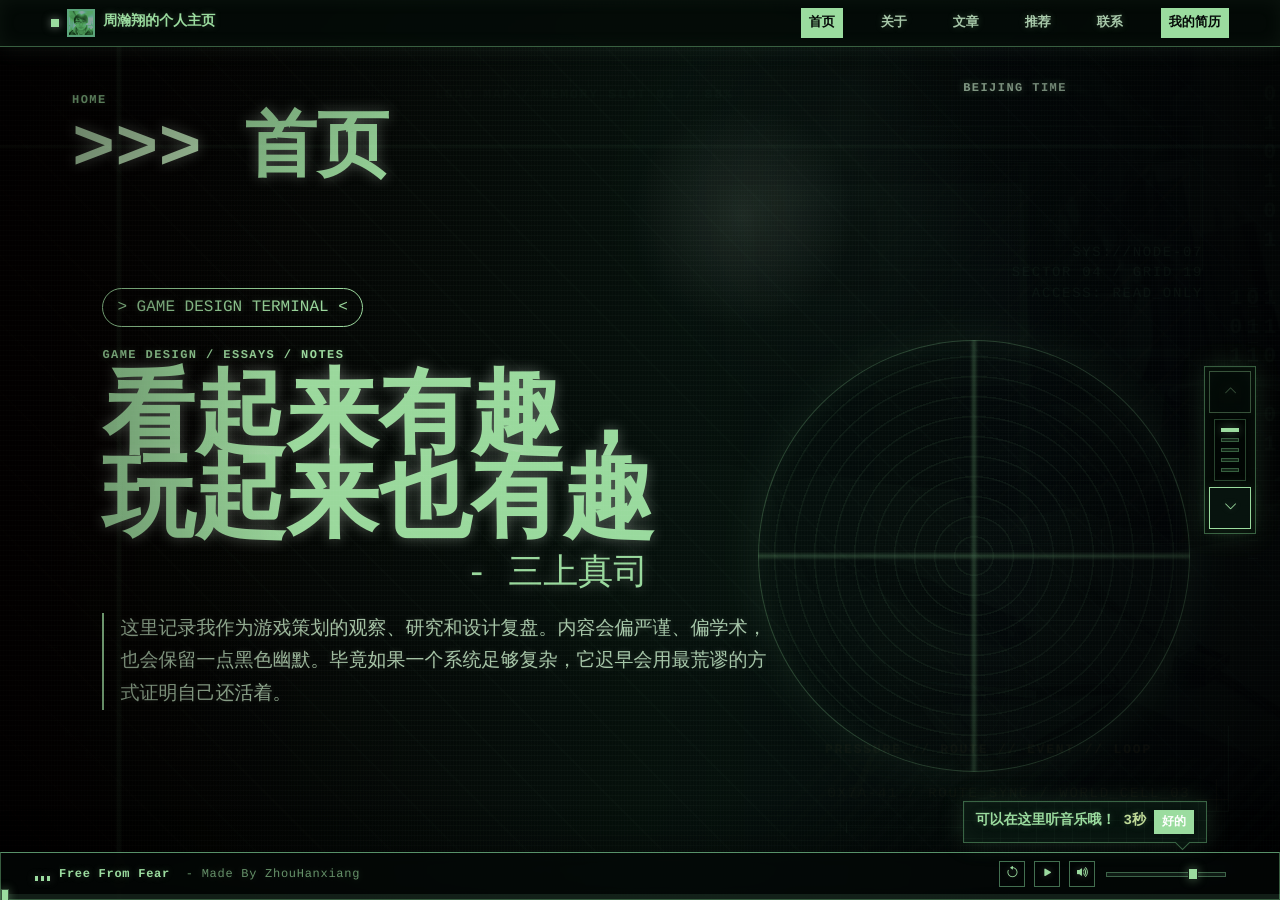
==== commit 42c56b32: "me" ====
--- a/index.html
+++ b/index.html
@@ -17,7 +17,7 @@
       rel="stylesheet"
       href="https://cdn.jsdelivr.net/npm/bootstrap-icons@1.11.3/font/bootstrap-icons.css"
     />
-    <link rel="stylesheet" href="styles.css" />
+    <link rel="stylesheet" href="styles.css?v=zpix-3.1.11" />
   </head>
   <body>
     <div class="startup-screen" aria-hidden="true">
@@ -28,11 +28,12 @@
     </div>
 
     <header class="site-header">
-      <a class="brand" href="#top" aria-label="回到首页">
+      <div class="brand" aria-label="站点名称">
         <img class="brand-avatar" src="assets/myIcon.jpg" alt="周瀚翔头像占位图" />
         <span>周瀚翔的个人主页</span>
-      </a>
+      </div>
       <nav class="nav-links" aria-label="主导航">
+        <a href="#top">首页</a>
         <a href="#about">关于</a>
         <a href="#articles">文章</a>
         <a href="#links">推荐</a>
@@ -42,7 +43,31 @@
     </header>
 
     <main id="top">
+      <div class="hud-decor" aria-hidden="true">
+        <span class="hud-rail hud-rail-left"></span>
+        <span class="hud-rail hud-rail-bottom"></span>
+        <span class="hud-corner hud-corner-tl"></span>
+        <span class="hud-corner hud-corner-br"></span>
+        <span class="hud-code hud-code-right">SYS://NODE-07<br />SECTOR 04 / GRID 19<br />ACCESS: READ_ONLY</span>
+        <span class="hud-code hud-code-bottom">0x7A-41  /  ROUTE_SYNC  /  WORLD_CELL_03</span>
+        <span class="hud-code hud-code-left">KERNEL: STABLE<br />CELL HASH: 9F-31-A7</span>
+        <span class="hud-ticks hud-ticks-top"></span>
+        <span class="hud-ticks hud-ticks-right"></span>
+        <span class="hud-panel hud-panel-left"></span>
+        <span class="hud-panel hud-panel-right"></span>
+        <span class="hud-crosshair hud-crosshair-left"></span>
+        <span class="hud-crosshair hud-crosshair-right"></span>
+        <span class="hud-glyph hud-glyph-top">LOAD MAP / MEMORY SLOT 03 / 88%</span>
+        <span class="hud-glyph hud-glyph-mid">WORLD DESIGN ARCHIVE</span>
+        <span class="hud-glyph hud-glyph-bottom">PRESSURE // ROUTE // EVENT // LOOP</span>
+        <span class="hud-orbit"></span>
+        <span class="hud-pixel-field"></span>
+      </div>
       <section class="hero page-section is-active" aria-labelledby="hero-title" data-page-title="首页">
+        <div class="page-title">
+          <p class="eyebrow">Home</p>
+          <h2>首页</h2>
+        </div>
         <img
           class="hero-image"
           src="assets/hero-writing-desk.png"
@@ -52,21 +77,27 @@
         <div class="hero-content">
           <p class="eyebrow">Game Design / Essays / Notes</p>
           <h1 id="hero-title" class="hero-quote">
-            <span>“看起来有趣，</span>
-            <span>玩起来也有趣”</span>
+            <span>看起来有趣，</span>
+            <span>玩起来也有趣</span>
             <span class="quote-author">- 三上真司</span>
           </h1>
           <p class="hero-copy">
             这里记录我作为游戏策划的观察、研究和设计复盘。内容会偏严谨、偏学术，
             也会保留一点黑色幽默。毕竟如果一个系统足够复杂，它迟早会用最荒谬的方式证明自己还活着。
           </p>
+          <div class="hero-clock" aria-label="Beijing time">
+            <span>Beijing Time</span>
+            <time class="beijing-time" datetime=""></time>
+          </div>
         </div>
       </section>
 
       <section class="about-section page-section" id="about" data-page-title="关于">
+        <div class="page-title">
+          <p class="eyebrow">About</p>
+          <h2>关于</h2>
+        </div>
         <div class="about-copy">
-          <p class="eyebrow">About</p>
-          <h2>我的简介</h2>
           <p class="about-text">
             <i class="bi bi-map" aria-hidden="true"></i>
             我是一名专注箱庭与开放世界的关卡策划、玩法策划，长期关注空间结构、
@@ -83,11 +114,9 @@
       </section>
 
       <section class="section-shell page-section" id="articles" data-page-title="文章">
-        <div class="section-heading split">
-          <div>
-            <p class="eyebrow">Articles</p>
-            <h2>文章</h2>
-          </div>
+        <div class="page-title">
+          <p class="eyebrow">Articles</p>
+          <h2>文章</h2>
         </div>
 
         <div class="article-grid" aria-live="polite">
@@ -98,9 +127,9 @@
       </section>
 
       <section class="section-shell link-section page-section" id="links" data-page-title="推荐">
-        <div class="section-heading">
+        <div class="page-title">
           <p class="eyebrow">Curated</p>
-          <h2>推荐文章与视频</h2>
+          <h2>推荐</h2>
         </div>
         <div class="resource-list">
           <a class="resource-row" href="#" target="_blank" rel="noopener noreferrer">
@@ -138,9 +167,11 @@
       </section>
 
       <section class="subscribe-section page-section" id="contact" data-page-title="联系">
-        <div>
+        <div class="page-title">
           <p class="eyebrow">Contact</p>
-          <h2>联系方式</h2>
+          <h2>联系</h2>
+        </div>
+        <div class="contact-intro">
           <p>如果你想交流游戏策划、项目合作或文章里的某个问题，可以通过下面的方式联系我。</p>
         </div>
         <div class="contact-list" aria-label="联系方式">
@@ -219,12 +250,12 @@
         class="volume-slider"
         type="range"
         min="0"
-        max="60"
-        value="30"
+        max="100"
+        value="75"
         aria-label="音量"
       />
     </div>
 
-    <script src="script.js"></script>
+    <script src="script.js?v=volume-75"></script>
   </body>
 </html>
--- a/styles.css
+++ b/styles.css
@@ -1,6 +1,12 @@
 ﻿@import url("https://cdn.jsdelivr.net/npm/bootstrap-icons@1.11.3/font/bootstrap-icons.min.css");
+@font-face {
+  font-family: "Zpix";
+  src: url("https://github.com/SolidZORO/zpix-pixel-font/releases/download/v3.1.11/zpix.ttf") format("truetype");
+  font-display: swap;
+}
 
 :root {
+  --pixel-font: "Zpix", "Fusion Pixel 12px Monospaced SC", "Cubic 11", "Lucida Console", "Cascadia Mono", "Courier New", "SimSun", monospace;
   --ink: #17211f;
   --muted: #66706b;
   --paper: #fbfaf6;
@@ -38,11 +44,14 @@
   background-attachment: fixed;
   background-size: cover;
   background-position: center calc(var(--map-shift) * -0.16);
-  font-family: Inter, "Segoe UI", "PingFang SC", "Microsoft YaHei", system-ui, sans-serif;
+  font-family: var(--pixel-font);
   line-height: 1.7;
   overflow: hidden;
   overscroll-behavior: none;
   scrollbar-width: none;
+  font-smooth: never;
+  -webkit-font-smoothing: none;
+  text-rendering: geometricPrecision;
 }
 
 html::-webkit-scrollbar,
@@ -82,7 +91,7 @@
 }
 
 .startup-mark span {
-  font-family: "Noto Serif SC", "Songti SC", "SimSun", serif;
+  font-family: var(--pixel-font);
   font-size: clamp(34px, 7vw, 76px);
   font-weight: 800;
   line-height: 1;
@@ -164,6 +173,7 @@
   font-weight: 800;
   letter-spacing: 0;
   font-size: 14px;
+  cursor: default;
 }
 
 .brand-avatar {
@@ -286,7 +296,7 @@
   width: fit-content;
   max-width: 680px;
   margin-bottom: 22px;
-  font-family: "Noto Serif SC", "Songti SC", "SimSun", serif;
+  font-family: var(--pixel-font);
   font-size: clamp(38px, 6vw, 78px);
   font-weight: 700;
 }
@@ -298,7 +308,7 @@
 .hero-quote .quote-author {
   margin-top: 12px;
   padding-right: 0.18em;
-  font-family: Inter, "Segoe UI", "PingFang SC", "Microsoft YaHei", system-ui, sans-serif;
+  font-family: var(--pixel-font);
   font-size: 0.38em;
   font-weight: 400;
   text-align: right;
@@ -306,7 +316,7 @@
 
 h2 {
   margin-bottom: 0;
-  font-family: "Noto Serif SC", "Songti SC", "SimSun", serif;
+  font-family: var(--pixel-font);
   font-size: clamp(28px, 4vw, 46px);
 }
 
@@ -548,7 +558,7 @@
 .markdown-body h3,
 .markdown-body h4 {
   margin: 24px 0 10px;
-  font-family: "Noto Serif SC", "Songti SC", "SimSun", serif;
+  font-family: var(--pixel-font);
 }
 
 .markdown-body h2:first-child,
@@ -661,7 +671,7 @@
   margin: 0;
   padding: 22px 0;
   border-bottom: 1px solid var(--line);
-  font-family: "Noto Serif SC", "Songti SC", "SimSun", serif;
+  font-family: var(--pixel-font);
   font-size: clamp(19px, 2vw, 24px);
 }
 
@@ -1022,6 +1032,7 @@
   .subscribe-section {
     grid-template-columns: 1fr;
   }
+
 }
 
 @media (max-width: 680px) {
@@ -1135,7 +1146,8 @@
   --accent-strong: #c2f0bf;
   --gold: #bed997;
   --rose: #86c9a3;
-  --terminal-font: "VT323", "Lucida Console", "Cascadia Mono", "Courier New", "Microsoft YaHei", monospace;
+  --pixel-font: "Zpix", "Fusion Pixel 12px Monospaced SC", "Cubic 11", "Lucida Console", "Cascadia Mono", "Courier New", "SimSun", monospace;
+  --terminal-font: var(--pixel-font);
   --shadow: 0 0 24px rgba(118, 196, 133, 0.18);
 }
 
@@ -1156,7 +1168,9 @@
 
 body *,
 button,
-input {
+input,
+textarea,
+select {
   font-family: var(--terminal-font);
 }
 
@@ -1193,9 +1207,11 @@
 
 body::after {
   background:
-    linear-gradient(180deg, transparent 0 72%, rgba(156, 202, 178, 0.08) 73%, rgba(156, 202, 178, 0.02) 77%, transparent 84%),
+    linear-gradient(90deg, transparent 0 9%, rgba(156, 255, 184, 0.035) 9.2% 9.35%, transparent 9.6% 100%),
+    linear-gradient(180deg, transparent 0 16%, rgba(156, 255, 184, 0.028) 16.2% 16.35%, transparent 16.6% 100%),
     radial-gradient(circle at 58% 24%, rgba(218, 238, 219, 0.1), transparent 11%),
     radial-gradient(circle at center, transparent 44%, rgba(0, 0, 0, 0.66) 100%),
+    repeating-linear-gradient(45deg, transparent 0 22px, rgba(156, 255, 184, 0.012) 23px 24px, transparent 25px 48px),
     linear-gradient(90deg, rgba(255, 0, 0, 0.018), rgba(132, 169, 148, 0.025), rgba(0, 0, 255, 0.018));
   opacity: 0.94;
 }
@@ -1203,7 +1219,7 @@
 body > main::before,
 body > main::after {
   position: fixed;
-  z-index: 46;
+  z-index: 1;
   color: rgba(214, 250, 215, 0.9);
   font-family: var(--terminal-font);
   font-weight: 800;
@@ -1214,22 +1230,368 @@
 }
 
 body > main::before {
+  inset: 0;
+  color: rgba(156, 255, 184, 0.07);
+  font-size: clamp(15px, 1.7vw, 24px);
+  letter-spacing: 0.18em;
+  line-height: 1.34;
+  white-space: pre;
+  text-align: right;
+  text-shadow: 0 0 8px rgba(156, 255, 184, 0.06);
+  content: "0101\A 1010\A 0011\A 1100\A 0110\A 1001\A\A 101101\A 011001\A 110010\A\A 0101\A 1010";
+  transform: translate(4vw, 80px);
+}
+
+body > main::after {
+  inset: 0;
+  background:
+    rgba(0, 0, 0, 0.24),
+    repeating-linear-gradient(
+      90deg,
+      transparent 0 72px,
+      rgba(156, 255, 184, 0.018) 73px 74px,
+      transparent 75px 142px
+    ),
+    repeating-linear-gradient(
+      180deg,
+      transparent 0 112px,
+      rgba(156, 255, 184, 0.014) 113px 114px,
+      transparent 115px 226px
+    ),
+    linear-gradient(120deg, transparent 0 62%, rgba(156, 255, 184, 0.014) 62.2% 62.45%, transparent 62.7%);
+  opacity: 1;
+  content: "";
+  mask-image: radial-gradient(circle at 68% 45%, black 0 34%, transparent 72%);
+}
+
+.hud-decor {
+  position: fixed;
+  inset: 0;
+  z-index: 2;
+  overflow: hidden;
+  color: rgba(156, 255, 184, 0.18);
+  font-family: var(--terminal-font);
+  pointer-events: none;
+  text-shadow: 0 0 10px rgba(156, 255, 184, 0.08);
+}
+
+.hud-decor::before,
+.hud-decor::after {
+  position: absolute;
+  content: "";
+}
+
+.hud-decor::before {
+  top: 18vh;
+  right: 7vw;
+  width: min(28vw, 330px);
+  height: min(34vw, 380px);
+  border: 1px solid rgba(156, 255, 184, 0.09);
+  background:
+    linear-gradient(90deg, transparent 0 48%, rgba(156, 255, 184, 0.06) 49% 51%, transparent 52%),
+    linear-gradient(0deg, transparent 0 48%, rgba(156, 255, 184, 0.05) 49% 51%, transparent 52%),
+    repeating-linear-gradient(135deg, transparent 0 14px, rgba(255, 211, 110, 0.035) 15px 17px, transparent 18px 32px);
+  opacity: 0.62;
+}
+
+.hud-decor::after {
+  right: 0;
+  bottom: 50px;
+  width: min(44vw, 520px);
+  height: 92px;
+  background:
+    repeating-linear-gradient(135deg, rgba(156, 255, 184, 0.055) 0 5px, transparent 6px 17px),
+    linear-gradient(90deg, transparent, rgba(0, 0, 0, 0.18));
+  opacity: 0.36;
+  clip-path: polygon(13% 0, 100% 0, 100% 100%, 0 100%, 0 38%);
+}
+
+.hud-rail,
+.hud-code,
+.hud-corner,
+.hud-ticks,
+.hud-panel,
+.hud-crosshair,
+.hud-glyph,
+.hud-orbit,
+.hud-pixel-field {
+  position: absolute;
+  display: block;
+}
+
+.hud-rail-left {
+  top: 22vh;
+  left: clamp(18px, 4vw, 54px);
+  width: 1px;
+  height: 50vh;
+  background: linear-gradient(transparent, rgba(156, 255, 184, 0.2), transparent);
+}
+
+.hud-rail-left::before,
+.hud-rail-left::after,
+.hud-rail-bottom::before,
+.hud-rail-bottom::after {
+  position: absolute;
+  background: rgba(156, 255, 184, 0.22);
+  content: "";
+}
+
+.hud-rail-left::before,
+.hud-rail-left::after {
+  left: -5px;
+  width: 11px;
+  height: 1px;
+}
+
+.hud-rail-left::before {
+  top: 0;
+}
+
+.hud-rail-left::after {
+  bottom: 0;
+}
+
+.hud-rail-bottom {
+  right: clamp(32px, 7vw, 96px);
+  bottom: 72px;
+  width: min(36vw, 420px);
+  height: 1px;
+  background: linear-gradient(90deg, transparent, rgba(156, 255, 184, 0.18), transparent);
+}
+
+.hud-rail-bottom::before,
+.hud-rail-bottom::after {
+  top: -5px;
+  width: 1px;
+  height: 11px;
+}
+
+.hud-rail-bottom::before {
+  left: 18%;
+}
+
+.hud-rail-bottom::after {
+  right: 7%;
+}
+
+.hud-code {
+  color: rgba(156, 255, 184, 0.16);
+  font-size: clamp(11px, 1.1vw, 14px);
+  letter-spacing: 0.12em;
+  line-height: 1.45;
+  text-transform: uppercase;
+}
+
+.hud-code-right {
+  top: 27vh;
+  right: clamp(28px, 6vw, 86px);
+  text-align: right;
+}
+
+.hud-code-bottom {
+  right: clamp(34px, 7vw, 96px);
+  bottom: 96px;
+  max-width: min(48vw, 540px);
+  color: rgba(255, 211, 110, 0.13);
+  white-space: nowrap;
+}
+
+.hud-code-left {
+  left: clamp(28px, 5vw, 78px);
+  bottom: 15vh;
+  color: rgba(156, 255, 184, 0.13);
+}
+
+.hud-corner {
+  width: 86px;
+  height: 86px;
+  border-color: rgba(156, 255, 184, 0.16);
+  opacity: 0.78;
+}
+
+.hud-corner::before,
+.hud-corner::after {
+  position: absolute;
+  background: rgba(255, 211, 110, 0.12);
+  content: "";
+}
+
+.hud-corner-tl {
+  top: 88px;
+  left: clamp(18px, 4vw, 54px);
+  border-top: 1px solid;
+  border-left: 1px solid;
+}
+
+.hud-corner-tl::before {
+  top: 11px;
+  left: 0;
+  width: 32px;
+  height: 1px;
+}
+
+.hud-corner-tl::after {
+  top: 0;
+  left: 11px;
+  width: 1px;
+  height: 32px;
+}
+
+.hud-corner-br {
+  right: clamp(24px, 4vw, 62px);
+  bottom: 88px;
+  border-right: 1px solid;
+  border-bottom: 1px solid;
+}
+
+.hud-corner-br::before {
+  right: 0;
+  bottom: 11px;
+  width: 32px;
+  height: 1px;
+}
+
+.hud-corner-br::after {
+  right: 11px;
+  bottom: 0;
+  width: 1px;
+  height: 32px;
+}
+
+.hud-ticks {
+  opacity: 0.42;
+}
+
+.hud-ticks-top {
   top: 78px;
-  right: clamp(22px, 6vw, 72px);
-  font-size: clamp(18px, 3vw, 34px);
-  white-space: pre;
-  content: "05/17/2026\A 21:34:08";
-}
-
-body > main::after {
-  left: clamp(22px, 5vw, 68px);
-  bottom: 70px;
-  padding: 4px 8px;
-  color: rgba(5, 10, 8, 0.92);
-  background: rgba(184, 210, 190, 0.74);
-  box-shadow: 0 0 18px rgba(184, 210, 190, 0.16);
-  font-size: clamp(16px, 2.6vw, 30px);
-  content: "CAM 03  C8E-es";
+  left: 22vw;
+  width: 36vw;
+  height: 10px;
+  background: repeating-linear-gradient(90deg, rgba(156, 255, 184, 0.18) 0 1px, transparent 1px 18px);
+}
+
+.hud-ticks-right {
+  top: 30vh;
+  right: 22px;
+  width: 10px;
+  height: 34vh;
+  background: repeating-linear-gradient(180deg, rgba(156, 255, 184, 0.16) 0 1px, transparent 1px 18px);
+}
+
+.hud-panel {
+  border: 1px solid rgba(156, 255, 184, 0.11);
+  background:
+    linear-gradient(90deg, rgba(156, 255, 184, 0.03), transparent 46%),
+    repeating-linear-gradient(0deg, rgba(156, 255, 184, 0.022) 0 1px, transparent 1px 12px),
+    repeating-linear-gradient(90deg, rgba(156, 255, 184, 0.018) 0 1px, transparent 1px 12px);
+  box-shadow: inset 0 0 24px rgba(156, 255, 184, 0.035);
+  opacity: 0.58;
+}
+
+.hud-panel-left {
+  top: 54vh;
+  left: clamp(26px, 6vw, 92px);
+  width: min(24vw, 300px);
+  height: min(17vh, 156px);
+  clip-path: polygon(0 0, 100% 0, 100% 72%, 82% 100%, 0 100%);
+}
+
+.hud-panel-right {
+  top: 14vh;
+  right: clamp(26px, 6vw, 88px);
+  width: min(26vw, 340px);
+  height: min(16vh, 148px);
+  clip-path: polygon(12% 0, 100% 0, 100% 100%, 0 100%, 0 28%);
+}
+
+.hud-crosshair {
+  width: clamp(70px, 10vw, 132px);
+  aspect-ratio: 1;
+  border: 1px solid rgba(156, 255, 184, 0.1);
+  opacity: 0.5;
+}
+
+.hud-crosshair::before,
+.hud-crosshair::after {
+  position: absolute;
+  background: rgba(156, 255, 184, 0.16);
+  content: "";
+}
+
+.hud-crosshair::before {
+  top: 50%;
+  right: -22%;
+  left: -22%;
+  height: 1px;
+}
+
+.hud-crosshair::after {
+  top: -22%;
+  bottom: -22%;
+  left: 50%;
+  width: 1px;
+}
+
+.hud-crosshair-left {
+  top: 18vh;
+  left: 17vw;
+}
+
+.hud-crosshair-right {
+  right: 9vw;
+  bottom: 24vh;
+}
+
+.hud-glyph {
+  color: rgba(156, 255, 184, 0.16);
+  font-size: clamp(10px, 1.1vw, 13px);
+  font-weight: 800;
+  letter-spacing: 0.14em;
+  line-height: 1;
+  text-transform: uppercase;
+  white-space: nowrap;
+}
+
+.hud-glyph-top {
+  top: 88px;
+  left: 34vw;
+}
+
+.hud-glyph-mid {
+  top: 44vh;
+  left: clamp(24px, 5vw, 72px);
+  writing-mode: vertical-rl;
+  text-orientation: mixed;
+}
+
+.hud-glyph-bottom {
+  right: 10vw;
+  bottom: 16vh;
+  color: rgba(255, 211, 110, 0.14);
+}
+
+.hud-orbit {
+  right: 19vw;
+  bottom: 10vh;
+  width: min(22vw, 260px);
+  aspect-ratio: 1;
+  border: 1px solid rgba(156, 255, 184, 0.08);
+  border-radius: 50%;
+  background:
+    repeating-radial-gradient(circle, transparent 0 18px, rgba(156, 255, 184, 0.055) 19px 20px),
+    conic-gradient(from 30deg, transparent 0 18%, rgba(156, 255, 184, 0.1) 18% 19%, transparent 19% 48%, rgba(255, 211, 110, 0.08) 48% 49%, transparent 49%);
+  opacity: 0.54;
+}
+
+.hud-pixel-field {
+  inset: 72px clamp(18px, 4vw, 56px) 58px;
+  background-image:
+    radial-gradient(circle, rgba(156, 255, 184, 0.12) 0 1px, transparent 1.5px),
+    radial-gradient(circle, rgba(255, 211, 110, 0.08) 0 1px, transparent 1.5px);
+  background-position: 0 0, 17px 23px;
+  background-size: 46px 52px, 74px 68px;
+  mask-image: linear-gradient(90deg, transparent, black 12%, black 88%, transparent);
+  opacity: 0.2;
 }
 
 @keyframes tapeJitter {
@@ -1264,13 +1626,15 @@
 
 .site-header {
   z-index: 40;
-  margin: 12px clamp(12px, 3vw, 44px) 0;
-  right: clamp(12px, 3vw, 44px);
-  left: clamp(12px, 3vw, 44px);
-  padding: 7px 10px;
+  top: 0;
+  right: 0;
+  left: 0;
+  margin: 0;
+  padding: 8px clamp(18px, 4vw, 56px);
   color: var(--accent);
   background: rgba(4, 11, 8, 0.86);
-  border: 1px solid var(--line);
+  border: 0;
+  border-bottom: 1px solid var(--line);
   box-shadow: 0 0 22px rgba(122, 164, 132, 0.12), inset 0 0 18px rgba(122, 164, 132, 0.07);
   backdrop-filter: blur(8px);
 }
@@ -1366,10 +1730,42 @@
   z-index: 3;
 }
 
+.page-title {
+  position: fixed;
+  top: clamp(84px, 10vh, 104px);
+  left: clamp(44px, 6vw, 72px);
+  z-index: 5;
+  display: grid;
+  gap: 6px;
+  width: min(520px, calc(100vw - 160px));
+  pointer-events: none;
+}
+
+.page-title .eyebrow {
+  margin: 0;
+}
+
+.page-title h2 {
+  margin: 0;
+  font-size: clamp(34px, 6vw, 72px);
+}
+
+.page-title h2::before {
+  color: var(--accent-strong);
+  content: ">>> ";
+}
+
+.about-section .page-title,
+.section-shell .page-title,
+.subscribe-section .page-title {
+  top: calc(clamp(84px, 10vh, 104px) + 17px);
+  left: calc(clamp(44px, 6vw, 72px) - 18px);
+}
+
 .hero-content {
   width: min(760px, calc(100% - 36px));
   margin-left: clamp(0px, 4vw, 56px);
-  padding: clamp(72px, 9vh, 92px) 0 88px;
+  padding: clamp(190px, 24vh, 236px) 0 88px;
 }
 
 .hero-content::before {
@@ -1410,7 +1806,7 @@
   line-height: 0.96;
 }
 
-h2::before {
+.section-heading h2::before {
   color: var(--accent-strong);
   content: ">>> ";
 }
@@ -1432,11 +1828,43 @@
   border-left: 2px solid var(--accent);
 }
 
+.hero-clock {
+  position: fixed;
+  top: 78px;
+  right: clamp(22px, 6vw, 72px);
+  z-index: 47;
+  display: flex;
+  flex-direction: column;
+  align-items: flex-start;
+  gap: 4px;
+  color: rgba(215, 255, 217, 0.86);
+  font-family: var(--terminal-font);
+  text-transform: uppercase;
+  pointer-events: none;
+  text-shadow: 0 0 8px rgba(181, 246, 184, 0.38);
+}
+
+.hero-clock span {
+  color: rgba(214, 250, 215, 0.74);
+  font-size: 12px;
+  font-weight: 800;
+  letter-spacing: 0.12em;
+}
+
+.beijing-time {
+  min-width: 12ch;
+  font-size: clamp(18px, 3vw, 34px);
+  font-weight: 800;
+  letter-spacing: 0.06em;
+  line-height: 1;
+  white-space: pre;
+}
+
 .section-shell,
 .about-section,
 .subscribe-section {
   width: min(1180px, calc(100% - 36px));
-  padding-top: 92px;
+  padding-top: clamp(190px, 24vh, 236px);
 }
 
 .about-copy,
@@ -1460,15 +1888,18 @@
 .about-copy {
   display: grid;
   gap: 18px;
-  max-width: 980px;
+  max-width: none;
   padding: clamp(22px, 4vw, 44px);
+  background: transparent;
+  border-color: transparent;
+  box-shadow: none;
 }
 
 .about-text {
   margin: 0;
-  padding: 18px;
-  background: rgba(118, 196, 133, 0.06);
-  border: 1px solid rgba(118, 196, 133, 0.22);
+  padding: 0;
+  background: transparent;
+  border: 0;
 }
 
 .about-text i {
@@ -1549,6 +1980,7 @@
 .resource-row {
   margin-bottom: 10px;
   padding: 16px;
+  background-color: rgba(8, 22, 16, 0.9);
   border-bottom: 1px solid var(--line);
 }
 
@@ -1563,16 +1995,37 @@
 }
 
 .subscribe-section {
-  padding: clamp(28px, 5vw, 58px);
-}
-
+  display: grid;
+  grid-template-columns: 1fr;
+  align-content: start;
+  gap: 18px;
+  padding: clamp(190px, 24vh, 236px) clamp(28px, 5vw, 58px) clamp(28px, 5vw, 58px);
+  background: transparent;
+  border-color: transparent;
+  box-shadow: none;
+}
+
+.contact-intro,
 .contact-list {
+  width: min(720px, 100%);
+}
+
+.contact-intro p {
+  max-width: 640px;
+  margin: 0;
+  padding-left: 16px;
+  border-left: 2px solid var(--accent);
+}
+
+.contact-list {
+  display: grid;
   gap: 14px;
 }
 
 .contact-item {
   min-height: 62px;
   color: var(--ink);
+  background-color: rgba(8, 22, 16, 0.9);
 }
 
 .contact-item i,
@@ -1700,6 +2153,100 @@
   border-color: var(--line);
 }
 
+.music-player {
+  grid-template-columns: auto minmax(180px, 1fr) auto auto auto minmax(90px, 11vw);
+  grid-template-rows: 34px;
+  column-gap: 9px;
+  min-height: 46px;
+  padding: 4px clamp(18px, 3vw, 34px) 8px;
+  background: rgba(3, 8, 6, 0.72);
+  border-top: 1px solid rgba(156, 255, 184, 0.56);
+  box-shadow: 0 -10px 34px rgba(0, 0, 0, 0.2);
+  backdrop-filter: blur(8px);
+}
+
+.music-player > :not(.music-tip):not(.bg-audio):not(.music-progress) {
+  grid-row: 1;
+}
+
+.music-progress {
+  position: absolute;
+  right: 0;
+  bottom: 0;
+  left: 0;
+  grid-column: auto;
+  grid-row: auto;
+  width: 100vw;
+  height: 5px;
+  margin: 0;
+  background: rgba(156, 255, 184, 0.1);
+  border: 0;
+}
+
+.music-progress::-webkit-slider-runnable-track {
+  height: 5px;
+}
+
+.music-progress::-moz-range-track {
+  height: 5px;
+}
+
+.music-progress::-webkit-slider-thumb {
+  width: 8px;
+  height: 14px;
+  margin-top: -5px;
+  border-color: rgba(5, 10, 8, 0.65);
+}
+
+.music-progress::-moz-range-thumb {
+  width: 8px;
+  height: 14px;
+  border-color: rgba(5, 10, 8, 0.65);
+}
+
+.song-title {
+  font-size: 12px;
+  letter-spacing: 0.06em;
+}
+
+.song-credit {
+  opacity: 0.65;
+}
+
+.music-button {
+  width: 26px;
+  height: 26px;
+  background: transparent;
+  border-color: rgba(156, 255, 184, 0.42);
+  box-shadow: none;
+}
+
+.volume-slider {
+  width: min(120px, 11vw);
+  height: 5px;
+  background: rgba(156, 255, 184, 0.08);
+  border-color: rgba(156, 255, 184, 0.32);
+}
+
+.volume-slider::-webkit-slider-runnable-track {
+  height: 5px;
+}
+
+.volume-slider::-moz-range-track {
+  height: 5px;
+}
+
+.volume-slider::-webkit-slider-thumb {
+  width: 10px;
+  height: 12px;
+  margin-top: -4px;
+}
+
+.volume-slider::-moz-range-thumb {
+  width: 10px;
+  height: 12px;
+}
+
 @media (max-width: 680px) {
   .site-header {
     left: 10px;
@@ -1713,6 +2260,49 @@
     padding-top: 118px;
   }
 
+  .page-title {
+    top: 132px;
+    width: min(100% - 36px, 520px);
+  }
+
+  .hero-content {
+    padding-top: 260px;
+  }
+
+  .hud-decor::before,
+  .hud-decor::after,
+  .hud-code-bottom,
+  .hud-code-left,
+  .hud-ticks,
+  .hud-corner,
+  .hud-panel,
+  .hud-crosshair,
+  .hud-glyph,
+  .hud-orbit {
+    display: none;
+  }
+
+  .hud-pixel-field {
+    inset: 120px 12px 58px;
+    opacity: 0.12;
+  }
+
+  .hud-code-right {
+    top: 58vh;
+    right: 18px;
+    max-width: 140px;
+    opacity: 0.55;
+  }
+
+  .hud-rail-left {
+    left: 16px;
+    height: 34vh;
+  }
+
+  .hud-rail-bottom {
+    display: none;
+  }
+
   .hero::after {
     width: 72vw;
     right: -20vw;
@@ -1730,7 +2320,30 @@
   .section-shell,
   .about-section,
   .subscribe-section {
-    padding-top: 132px;
+    padding-top: 244px;
+  }
+
+  .about-copy {
+    padding: 0;
+  }
+
+  .about-text {
+    font-size: 13px;
+  }
+
+  .music-player {
+    grid-template-columns: auto minmax(0, 1fr) auto auto auto;
+    min-height: 48px;
+    padding: 5px 12px 9px;
+  }
+
+  .song-title {
+    font-size: 11px;
+  }
+
+  .song-credit,
+  .volume-slider {
+    display: none;
   }
 
   .article-grid,
